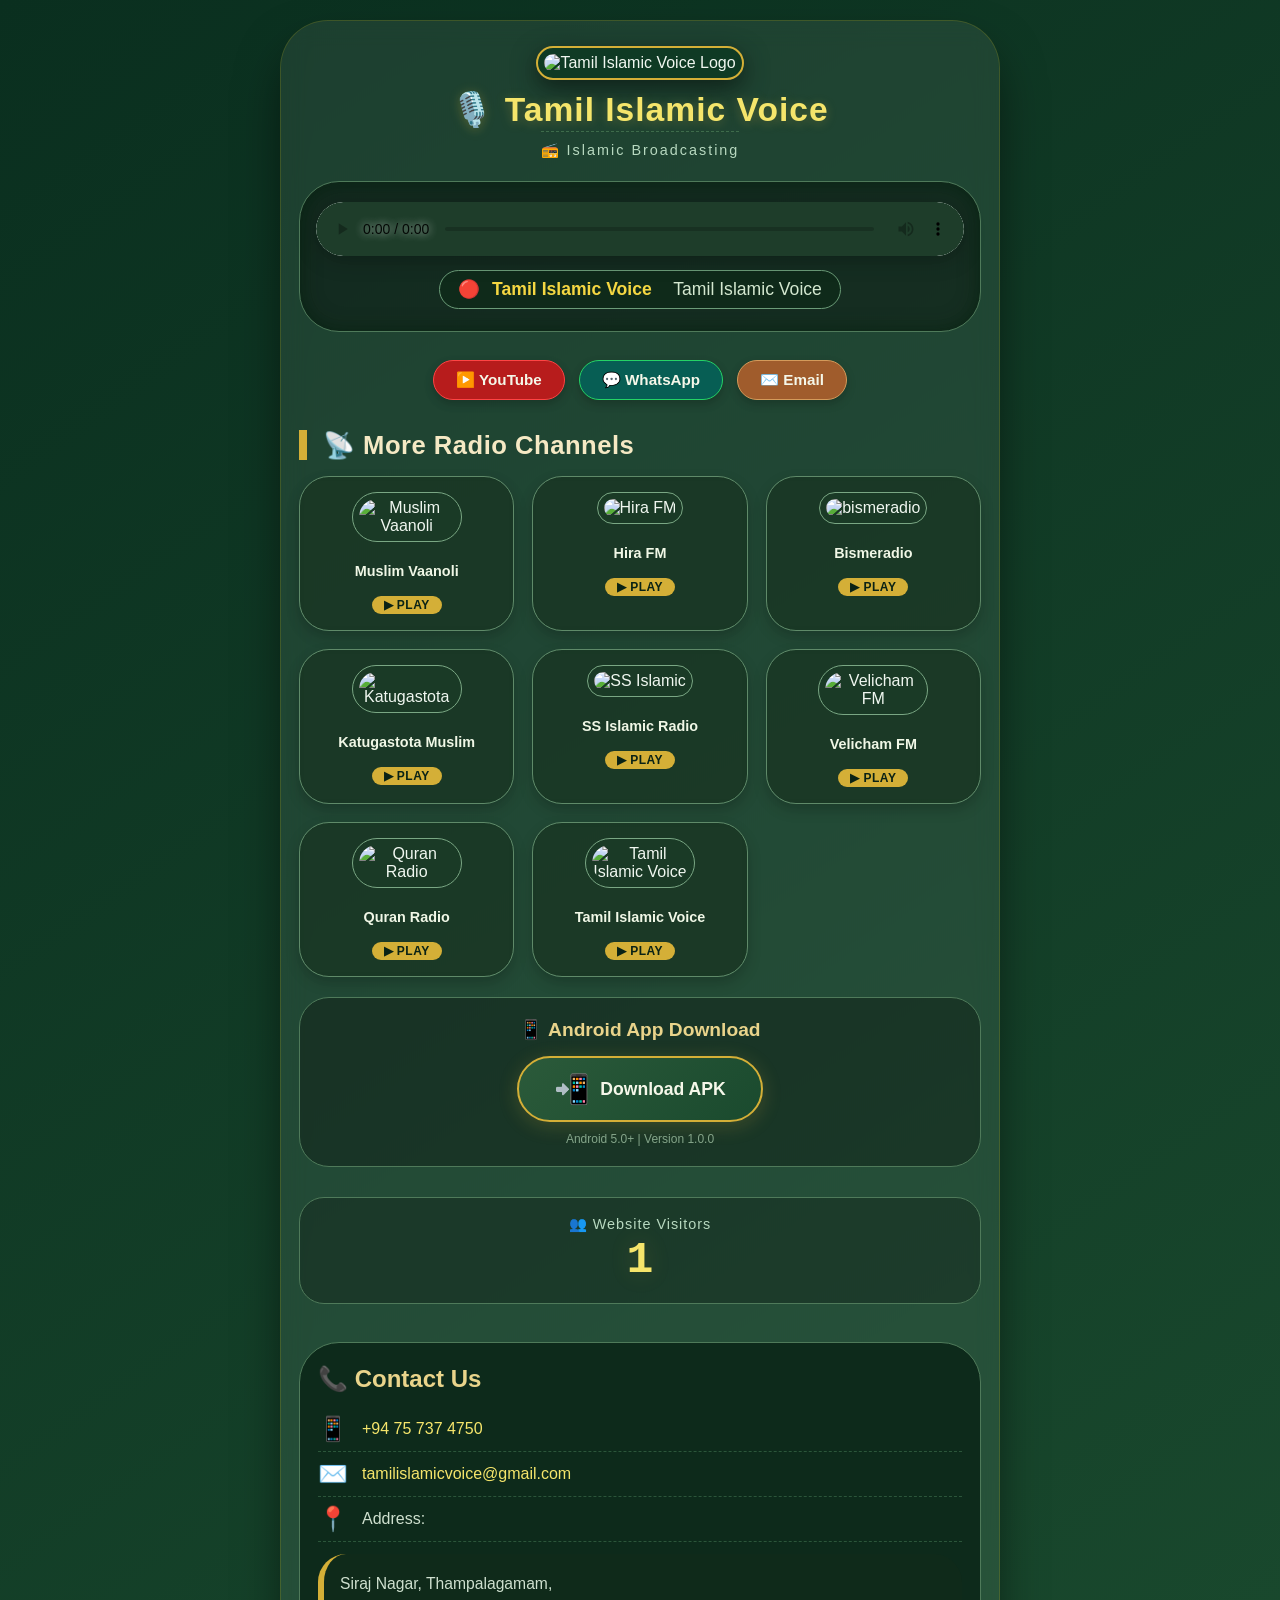
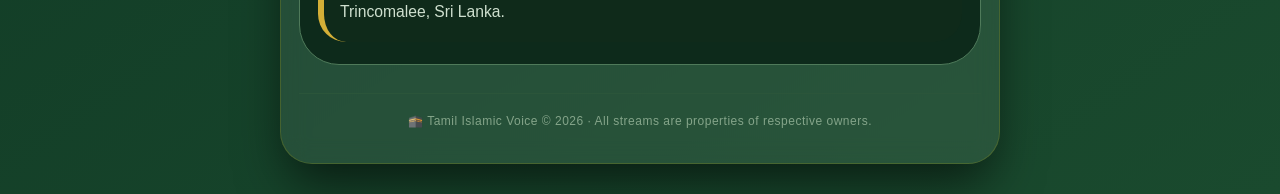
==== Index.html @ 8644f135 "Add files via upload" ====
<!DOCTYPE html>
<html lang="en">
<head>
    <meta charset="UTF-8">
    <meta name="viewport" content="width=device-width, initial-scale=1.0, maximum-scale=1.0, user-scalable=yes">
    <title>Tamil Islamic Voice - Live Radio</title>
    
    <!-- Favicon -->
    <link rel="icon" type="image/png" sizes="32x32" href="https://i.ibb.co/j9cNH1jT/Gemini-Generated-Image-d5wlnid5wlnid5wl.png">
    <link rel="apple-touch-icon" sizes="180x180" href="https://i.ibb.co/j9cNH1jT/Gemini-Generated-Image-d5wlnid5wlnid5wl.png">
    <link rel="shortcut icon" href="https://i.ibb.co/j9cNH1jT/Gemini-Generated-Image-d5wlnid5wlnid5wl.png">
    
    <!-- Android App Download Meta Tags -->
    <meta name="mobile-web-app-capable" content="yes">
    <meta name="apple-mobile-web-app-capable" content="yes">
    <meta name="apple-mobile-web-app-status-bar-style" content="black-translucent">
    
    <style>
        * {
            margin: 0;
            padding: 0;
            box-sizing: border-box;
            font-family: 'Segoe UI', Tahoma, Geneva, Verdana, sans-serif;
        }

        body {
            background: linear-gradient(145deg, #0a2f1f 0%, #1a4a2e 100%);
            color: #f0f7f0;
            padding: 20px 15px 30px;
            min-height: 100vh;
        }

        /* Main Container */
        .container {
            max-width: 720px;
            margin: 0 auto;
            background: rgba(255, 255, 255, 0.07);
            backdrop-filter: blur(12px);
            -webkit-backdrop-filter: blur(12px);
            border-radius: 48px 48px 32px 32px;
            padding: 25px 18px 35px;
            box-shadow: 0 25px 50px -8px rgba(0, 0, 0, 0.6);
            border: 1px solid rgba(255, 215, 0, 0.15);
        }

        /* Header Logo & Title */
        .header {
            text-align: center;
            margin-bottom: 18px;
        }

        .header img {
            width: 100%;
            max-width: 280px;
            height: auto;
            border-radius: 32px;
            box-shadow: 0 8px 24px rgba(0, 0, 0, 0.5);
            border: 2px solid #d4af37;
            background: #0f3a24;
            padding: 6px;
        }

        .radio-name {
            font-size: 2.1rem;
            font-weight: 700;
            letter-spacing: 1px;
            color: #f5e56b;
            text-shadow: 0 2px 12px rgba(212, 175, 55, 0.3);
            margin-top: 10px;
            word-break: break-word;
        }

        .sub-caption {
            font-size: 0.9rem;
            color: #b8d9c0;
            margin-top: 2px;
            letter-spacing: 2px;
            border-top: 1px dashed #3e6b4b;
            padding-top: 10px;
            display: inline-block;
        }

        /* Main Player Card */
        .player-card {
            background: rgba(0, 0, 0, 0.35);
            border-radius: 40px;
            padding: 20px 16px 22px;
            margin: 22px 0 28px;
            border: 1px solid #4f7a5a;
            box-shadow: inset 0 0 20px rgba(0, 30, 10, 0.6);
        }

        .player-card audio {
            width: 100%;
            height: 54px;
            border-radius: 60px;
            outline: none;
            background: #1e3d2a;
            filter: drop-shadow(0 4px 10px #00000044);
        }

        .player-card audio::-webkit-media-controls-panel {
            background: #1e3d2a;
            border-radius: 60px;
        }

        .now-playing {
            display: flex;
            align-items: center;
            gap: 12px;
            justify-content: center;
            margin-top: 10px;
            font-size: 1.1rem;
            color: #d4e8d0;
            background: #0f2a1a;
            padding: 8px 18px;
            border-radius: 60px;
            width: fit-content;
            margin-left: auto;
            margin-right: auto;
            border: 1px solid #6b9c78;
        }

        .now-playing span {
            color: #f5d742;
            font-weight: 600;
        }

        /* Buttons Row */
        .action-row {
            display: flex;
            flex-wrap: wrap;
            justify-content: center;
            gap: 14px;
            margin: 16px 0 24px;
        }

        .action-btn {
            background: #2b5a3a;
            padding: 10px 22px;
            border-radius: 60px;
            text-decoration: none;
            color: #f5f7e9;
            font-weight: 600;
            font-size: 0.95rem;
            display: inline-flex;
            align-items: center;
            gap: 8px;
            border: 1px solid #7daa87;
            transition: 0.25s ease;
            box-shadow: 0 4px 10px #00000033;
        }

        .action-btn i {
            font-size: 1.2rem;
        }

        .action-btn:hover {
            background: #3c7a4e;
            transform: scale(1.02);
            border-color: #e4c348;
        }

        .whatsapp-btn {
            background: #075e54;
            border-color: #25d366;
        }

        .whatsapp-btn:hover {
            background: #128c7e;
        }

        .youtube-btn {
            background: #b71c1c;
            border-color: #ff4444;
        }

        .youtube-btn:hover {
            background: #d32f2f;
        }

        /* Channel Grid */
        .section-title {
            font-size: 1.6rem;
            font-weight: 700;
            margin: 30px 0 16px;
            border-left: 8px solid #d4af37;
            padding-left: 16px;
            color: #f5e9c4;
            letter-spacing: 0.5px;
        }

        .channel-grid {
            display: grid;
            grid-template-columns: repeat(auto-fill, minmax(160px, 1fr));
            gap: 18px;
            margin-bottom: 18px;
        }

        .channel-card {
            background: rgba(20, 48, 30, 0.75);
            backdrop-filter: blur(4px);
            border-radius: 30px;
            padding: 15px 8px 16px;
            text-align: center;
            border: 1px solid #5f8a69;
            transition: 0.2s ease;
            box-shadow: 0 6px 14px #00000033;
            cursor: pointer;
        }

        .channel-card:hover {
            transform: translateY(-5px);
            background: #2f5e3f;
            border-color: #d4af37;
        }

        .channel-card img {
            width: 100%;
            max-width: 110px;
            height: auto;
            aspect-ratio: 1/1;
            object-fit: contain;
            border-radius: 30px;
            background: #1a3a26;
            padding: 6px;
            margin-bottom: 8px;
            border: 1px solid #7aa784;
        }

        .channel-card .ch-name {
            font-size: 0.9rem;
            font-weight: 600;
            color: #f0f7e6;
            line-height: 1.3;
            word-break: break-word;
            min-height: 42px;
            display: flex;
            align-items: center;
            justify-content: center;
        }

        .play-icon {
            font-size: 0.75rem;
            background: #d4af37;
            color: #0a2215;
            padding: 2px 12px;
            border-radius: 40px;
            display: inline-block;
            margin-top: 4px;
            font-weight: 700;
            letter-spacing: 0.5px;
        }

        /* Contact & Address */
        .contact-section {
            margin-top: 38px;
            background: #0d2a1b;
            border-radius: 40px;
            padding: 22px 18px;
            border: 1px solid #4f7a5a;
        }

        .contact-section h3 {
            color: #e9d48b;
            font-size: 1.5rem;
            margin-bottom: 14px;
            display: flex;
            align-items: center;
            gap: 10px;
        }

        .contact-item {
            display: flex;
            align-items: center;
            gap: 14px;
            font-size: 1rem;
            padding: 8px 0;
            border-bottom: 1px dashed #2b553a;
            color: #d6e8d0;
        }

        .contact-item:last-child {
            border-bottom: none;
        }

        .contact-item a {
            color: #f5e56b;
            text-decoration: none;
            font-weight: 500;
        }

        .contact-item a:hover {
            text-decoration: underline;
            color: #fff5b0;
        }

        .address-box {
            margin-top: 12px;
            background: #0f2a1a;
            padding: 16px 16px;
            border-radius: 28px;
            border-left: 6px solid #d4af37;
            font-style: normal;
            line-height: 1.8;
            font-size: 0.98rem;
            color: #cfe0cf;
        }

        .footer-note {
            text-align: center;
            margin-top: 28px;
            font-size: 0.75rem;
            color: #85a58a;
            letter-spacing: 0.5px;
            border-top: 1px solid #2b553a;
            padding-top: 20px;
        }

        /* ============================================
           VISITOR COUNTER - ABOVE CONTACT US
           ============================================ */
        .visitor-counter {
            margin-top: 30px;
            padding: 18px 15px;
            background: rgba(0, 0, 0, 0.25);
            border-radius: 25px;
            border: 1px solid #4f7a5a;
            text-align: center;
        }

        .visitor-counter .counter-label {
            color: #b8d9c0;
            font-size: 0.9rem;
            letter-spacing: 1px;
        }

        .visitor-counter .counter-number {
            font-size: 2.8rem;
            font-weight: 700;
            color: #f5e56b;
            text-shadow: 0 0 25px rgba(212, 175, 55, 0.2);
            font-family: 'Courier New', monospace;
            margin-top: 2px;
        }

        .visitor-counter .counter-number .digit {
            display: inline-block;
            min-width: 35px;
            animation: countPulse 0.3s ease;
        }

        @keyframes countPulse {
            0% { transform: scale(0.8); opacity: 0.5; }
            50% { transform: scale(1.2); }
            100% { transform: scale(1); opacity: 1; }
        }

        /* ============================================
           ANDROID APP DOWNLOAD - BOTTOM SECTION
           ============================================ */
        .android-download-section {
            margin-top: 20px;
            padding: 20px 16px;
            background: rgba(0, 0, 0, 0.3);
            border-radius: 30px;
            border: 1px solid #4f7a5a;
            text-align: center;
        }

        .android-download-section h4 {
            color: #e9d48b;
            font-size: 1.2rem;
            margin-bottom: 15px;
        }

        .android-download-section .download-bottom-btn {
            display: inline-flex;
            align-items: center;
            gap: 10px;
            background: linear-gradient(135deg, #2b5a3a, #1a4a2e);
            padding: 14px 35px;
            border-radius: 60px;
            border: 2px solid #d4af37;
            color: #f5f7e9;
            text-decoration: none;
            font-weight: 700;
            font-size: 1.1rem;
            transition: all 0.3s ease;
            box-shadow: 0 4px 20px rgba(212, 175, 55, 0.2);
        }

        .android-download-section .download-bottom-btn:hover {
            background: linear-gradient(135deg, #3c7a4e, #2b5a3a);
            transform: scale(1.05);
            box-shadow: 0 6px 30px rgba(212, 175, 55, 0.4);
        }

        .android-download-section .download-bottom-btn .btn-icon {
            font-size: 1.8rem;
        }

        /* responsive */
        @media (max-width: 480px) {
            .container {
                padding: 16px 10px 22px;
            }
            .radio-name {
                font-size: 1.7rem;
            }
            .channel-grid {
                grid-template-columns: repeat(2, 1fr);
                gap: 12px;
            }
            .action-row {
                gap: 10px;
            }
            .action-btn {
                font-size: 0.8rem;
                padding: 8px 14px;
            }
            .player-card audio {
                height: 48px;
            }
            .visitor-counter .counter-number {
                font-size: 2.2rem;
            }
            .android-download-section .download-bottom-btn {
                font-size: 0.95rem;
                padding: 12px 25px;
            }
            .android-download-section .download-bottom-btn .btn-icon {
                font-size: 1.5rem;
            }
        }

        @media (max-width: 380px) {
            .channel-grid {
                grid-template-columns: 1fr 1fr;
                gap: 8px;
            }
            .channel-card img {
                max-width: 80px;
            }
            .visitor-counter .counter-number {
                font-size: 1.8rem;
            }
            .android-download-section .download-bottom-btn {
                font-size: 0.85rem;
                padding: 10px 18px;
            }
            .android-download-section .download-bottom-btn .btn-icon {
                font-size: 1.3rem;
            }
        }
    </style>
</head>
<body>

<div class="container">

    <!-- HEADER -->
    <div class="header">
        <img src="https://i.ibb.co/j9cNH1jT/Gemini-Generated-Image-d5wlnid5wlnid5wl.png" alt="Tamil Islamic Voice Logo">
        <div class="radio-name">🎙️ Tamil Islamic Voice</div>
        <div class="sub-caption">📻 Islamic Broadcasting</div>
    </div>

    <!-- MAIN PLAYER (AUTOPLAY) -->
    <div class="player-card">
        <audio id="mainAudio" controls autoplay>
            <source src="https://stream.zeno.fm/v6mwdn1kcd0uv" type="audio/mpeg">
            Your browser does not support the audio element.
        </audio>
        <div class="now-playing">
            🔴 <span>Live</span> &nbsp; Tamil Islamic Voice
        </div>
    </div>

    <!-- ACTION BUTTONS -->
    <div class="action-row">
        <a href="https://www.youtube.com/@tamilmuslimtvchannel" target="_blank" class="action-btn youtube-btn">
            ▶️ YouTube
        </a>
        <a href="https://wa.me/94757374750" target="_blank" class="action-btn whatsapp-btn">
            💬 WhatsApp
        </a>
        <a href="mailto:tamilislamicvoice@gmail.com" class="action-btn" style="background:#a05c2c;border-color:#d49a5a;">
            ✉️ Email
        </a>
    </div>

    <!-- ALL RADIO CHANNELS -->
    <div class="section-title">📡 More Radio Channels</div>
    <div class="channel-grid" id="channelGrid">
        <!-- Muslim Vaanoli -->
        <div class="channel-card" data-url="https://stream.muslimvanoli.com:1035/stream">
            <img src="https://i.ibb.co/LDsZ49gy/Gemini-Generated-Image-ykk8y4ykk8y4ykk8.png" alt="Muslim Vaanoli">
            <div class="ch-name">Muslim Vaanoli</div>
            <span class="play-icon">▶ PLAY</span>
        </div>
        <!-- Hira FM -->
        <div class="channel-card" data-url="https://hiramediacanada.radioca.st/stream">
            <img src="https://i.ibb.co/jtCjx0m/Gemini-Generated-Image-rwe43grwe43grwe4.png" alt="Hira FM">
            <div class="ch-name">Hira FM</div>
            <span class="play-icon">▶ PLAY</span>
        </div>
        <!-- bismeradio -->
        <div class="channel-card" data-url="https://stream.rcs.revma.com/pcr8x50uty8uv">
            <img src="https://i.ibb.co/j9F9JQnc/Gemini-Generated-Image-okxtetokxtetokxt.png" alt="bismeradio">
            <div class="ch-name">Bismeradio</div>
            <span class="play-icon">▶ PLAY</span>
        </div>
         <!-- Katugastota Muslim Radio -->
        <div class="channel-card" data-url="https://stream.zeno.fm/uxg9gmcarchvv">
            <img src="https://i.ibb.co/b5wdYY5p/Gemini-Generated-Image-9oz6xm9oz6xm9oz6.png" alt="Katugastota">
            <div class="ch-name">Katugastota Muslim</div>
            <span class="play-icon">▶ PLAY</span>
        </div>
        <!-- SS Islamic Radio -->
        <div class="channel-card" data-url="https://cast6.asurahosting.com/proxy/islamicradio/stream">
            <img src="https://i.ibb.co/ychsQwcr/Gemini-Generated-Image-o4oyoqo4oyoqo4oy.png" alt="SS Islamic">
            <div class="ch-name">SS Islamic Radio</div>
            <span class="play-icon">▶ PLAY</span>
        </div>
        <!-- Velicham FM -->
        <div class="channel-card" data-url="https://stream.muslimvanoli.com:1105/stream">
            <img src="https://i.ibb.co/jvw1HRmb/Gemini-Generated-Image-ri04furi04furi04.png" alt="Velicham FM">
            <div class="ch-name">Velicham FM</div>
            <span class="play-icon">▶ PLAY</span>
        </div>
         <!-- Quran Radio -->
        <div class="channel-card" data-url="https://qurango.net/radio/tarateel">
            <img src="https://i.ibb.co/5gWP1MJv/Gemini-Generated-Image-s2y0ims2y0ims2y0.png" alt="Quran Radio">
            <div class="ch-name">Quran Radio</div>
            <span class="play-icon">▶ PLAY</span>
        </div>
        <!-- Tamil Islamic Voice (Main) -->
        <div class="channel-card" data-url="https://stream.zeno.fm/v6mwdn1kcd0uv">
            <img src="https://i.ibb.co/j9cNH1jT/Gemini-Generated-Image-d5wlnid5wlnid5wl.png" alt="Tamil Islamic Voice">
            <div class="ch-name">Tamil Islamic Voice</div>
            <span class="play-icon">▶ PLAY</span>
        </div>
    </div>

    <!-- ANDROID APP DOWNLOAD -->
    <div class="android-download-section">
        <h4>📱 Android App Download</h4>
        <a href="https://github.com/Nisathcxd97/APP/raw/refs/heads/main/TIV(1).apk" class="download-bottom-btn" target="_blank">
            <span class="btn-icon">📲</span>
            Download APK
        </a>
        <div style="margin-top: 10px; font-size: 0.75rem; color: #85a58a;">
            Android 5.0+ | Version 1.0.0
        </div>
    </div>

    <!-- ==========================================
         VISITOR COUNTER - ABOVE CONTACT US
         ========================================== -->
    <div class="visitor-counter">
        <div class="counter-label">👥 Website Visitors</div>
        <div class="counter-number" id="visitorCount">0</div>
    </div>

    <!-- CONTACT & ADDRESS -->
    <div class="contact-section" id="contactSection">
        <h3>📞 Contact Us</h3>
        <div class="contact-item">
            <span style="font-size:1.5rem;">📱</span>
            <a href="https://wa.me/94757374750" target="_blank">+94 75 737 4750</a>
        </div>
        <div class="contact-item">
            <span style="font-size:1.5rem;">✉️</span>
            <a href="mailto:tamilislamicvoice@gmail.com">tamilislamicvoice@gmail.com</a>
        </div>
        <div class="contact-item">
            <span style="font-size:1.5rem;">📍</span>
            <span style="color:#cfe0cf;">Address:</span>
        </div>
        <div class="address-box">
            Siraj Nagar, Thampalagamam,<br>
            Trincomalee, Sri Lanka.
        </div>
    </div>

    <div class="footer-note">
        🕋 Tamil Islamic Voice © 2026 · All streams are properties of respective owners.
    </div>

</div>

<!-- JAVASCRIPT: Channel click to change main audio + Visitor Counter -->
<script>
    (function() {
        const mainAudio = document.getElementById('mainAudio');
        const channelCards = document.querySelectorAll('.channel-card');
        const nowPlayingSpan = document.querySelector('.now-playing span');

        // ============================================
        // VISITOR COUNTER - Using localStorage
        // ============================================
        function updateVisitorCounter() {
            const counterElement = document.getElementById('visitorCount');
            if (!counterElement) return;

            // Get current count from localStorage
            let count = parseInt(localStorage.getItem('tiv_visitor_count')) || 0;
            
            // Check if this is a new visit (session based)
            const sessionKey = 'tiv_visitor_session';
            const today = new Date().toDateString();
            const sessionData = sessionStorage.getItem(sessionKey);
            
            let isNewVisit = false;
            
            if (!sessionData) {
                // New session - count as new visit
                isNewVisit = true;
                sessionStorage.setItem(sessionKey, today);
            } else if (sessionData !== today) {
                // New day - count as new visit
                isNewVisit = true;
                sessionStorage.setItem(sessionKey, today);
            }

            // If it's a new visit, increment the counter
            if (isNewVisit) {
                count += 1;
                localStorage.setItem('tiv_visitor_count', count.toString());
            }

            // Animate the counter
            animateCounter(counterElement, count);
        }

        function animateCounter(element, targetValue) {
            const startValue = 0;
            const duration = 800; // ms
            const startTime = performance.now();

            function updateCounter(currentTime) {
                const elapsed = currentTime - startTime;
                const progress = Math.min(elapsed / duration, 1);
                
                // Ease out cubic
                const eased = 1 - Math.pow(1 - progress, 3);
                const currentValue = Math.floor(startValue + (targetValue - startValue) * eased);
                
                // Format with commas
                element.textContent = currentValue.toLocaleString();
                
                if (progress < 1) {
                    requestAnimationFrame(updateCounter);
                } else {
                    element.textContent = targetValue.toLocaleString();
                }
            }

            requestAnimationFrame(updateCounter);
        }

        // Initialize visitor counter on page load
        updateVisitorCounter();

        // ============================================
        // PLAYER FUNCTIONALITY
        // ============================================

        // function to update the player
        function playChannel(url, channelName) {
            if (!url) return;
            // change src
            mainAudio.src = url;
            mainAudio.load();
            mainAudio.play().catch(err => {
                console.warn('Autoplay blocked or stream issue:', err);
                // still update UI
            });
            // update now playing text
            if (nowPlayingSpan && channelName) {
                nowPlayingSpan.textContent = channelName;
            } else if (nowPlayingSpan) {
                nowPlayingSpan.textContent = 'Live';
            }
        }

        // Add click listeners to channel cards
        channelCards.forEach(card => {
            card.addEventListener('click', function(e) {
                const url = this.getAttribute('data-url');
                const nameElement = this.querySelector('.ch-name');
                let channelName = nameElement ? nameElement.innerText : 'Radio';
                // special case if name is empty
                if (!channelName || channelName.trim() === '') channelName = 'Radio';
                playChannel(url, channelName);
                // optional: highlight effect
                this.style.borderColor = '#f5d742';
                setTimeout(() => {
                    this.style.borderColor = '#5f8a69';
                }, 600);
            });
        });

        // set initial now playing name
        if (nowPlayingSpan) {
            nowPlayingSpan.textContent = 'Tamil Islamic Voice';
        }

        // handle autoplay fallback (some browsers block)
        window.addEventListener('load', function() {
            // ensure main audio is playing
            mainAudio.play().catch(() => {
                // if autoplay blocked, show a subtle hint?
                console.log('Autoplay was blocked by browser. Click any channel to play.');
            });
        });

        // Fix for iOS / Safari: autoplay may need user interaction
        // we add a one-tap listener on body to start audio if not playing
        document.body.addEventListener('touchstart', function initAudio() {
            if (mainAudio.paused) {
                mainAudio.play().catch(() => {});
            }
            // remove listener after first touch
            document.body.removeEventListener('touchstart', initAudio);
        }, { once: true });

        // also for click (desktop)
        document.body.addEventListener('click', function initAudioClick() {
            if (mainAudio.paused) {
                mainAudio.play().catch(() => {});
            }
            document.body.removeEventListener('click', initAudioClick);
        }, { once: true });

        console.log('📻 Tamil Islamic Voice - Live Radio');
        console.log('👥 Visitor Counter active');

    })();
</script>

</body>
</html>
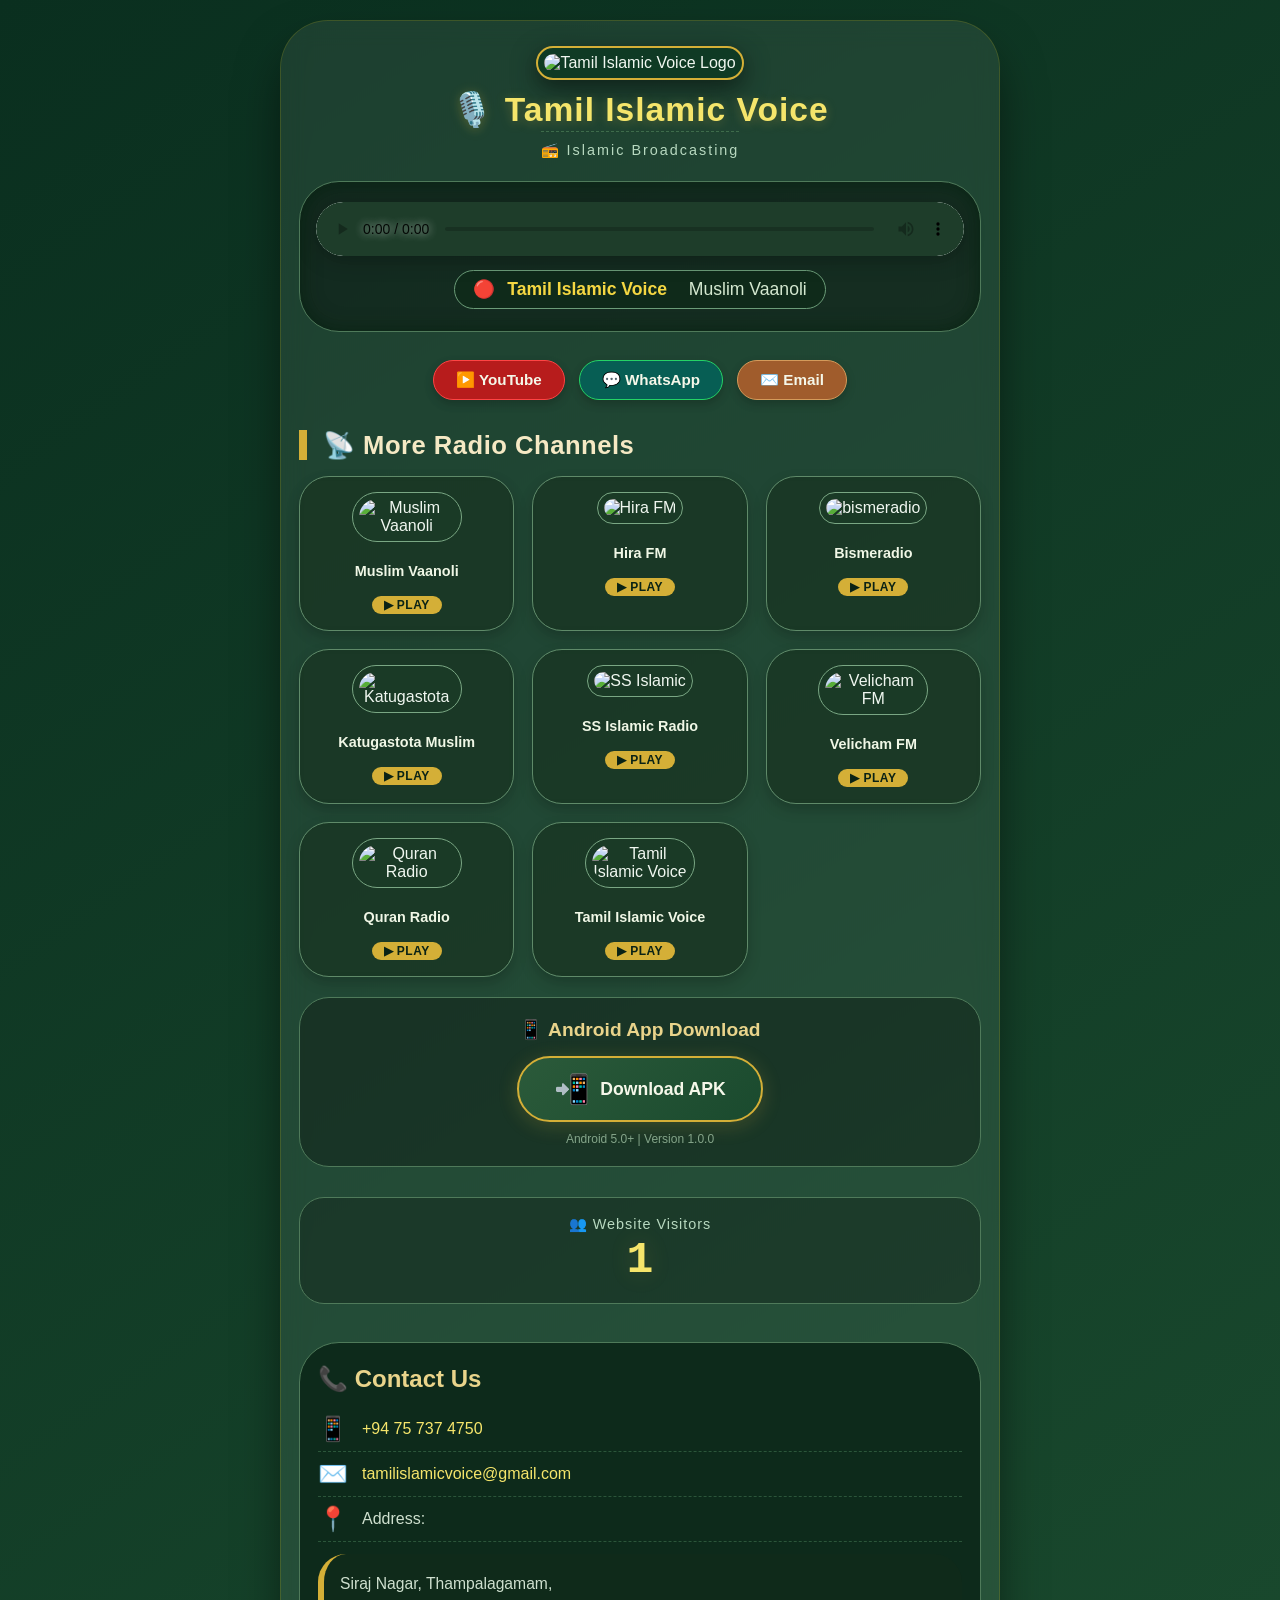
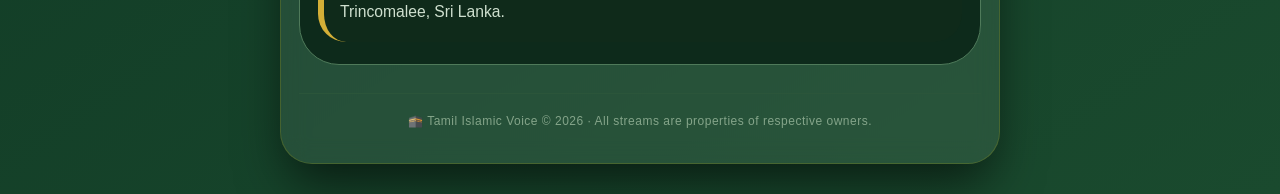
==== commit 4ee13fd2: "Update Index.html" ====
--- a/Index.html
+++ b/Index.html
@@ -469,11 +469,11 @@
     <!-- MAIN PLAYER (AUTOPLAY) -->
     <div class="player-card">
         <audio id="mainAudio" controls autoplay>
-            <source src="https://stream.zeno.fm/v6mwdn1kcd0uv" type="audio/mpeg">
+            <source src="https://stream.muslimvanoli.com:1035/stream" type="audio/mpeg">
             Your browser does not support the audio element.
         </audio>
         <div class="now-playing">
-            🔴 <span>Live</span> &nbsp; Tamil Islamic Voice
+            🔴 <span>Live</span> &nbsp; Muslim Vaanoli
         </div>
     </div>
 
@@ -741,4 +741,4 @@
 </script>
 
 </body>
-</html>+</html>
